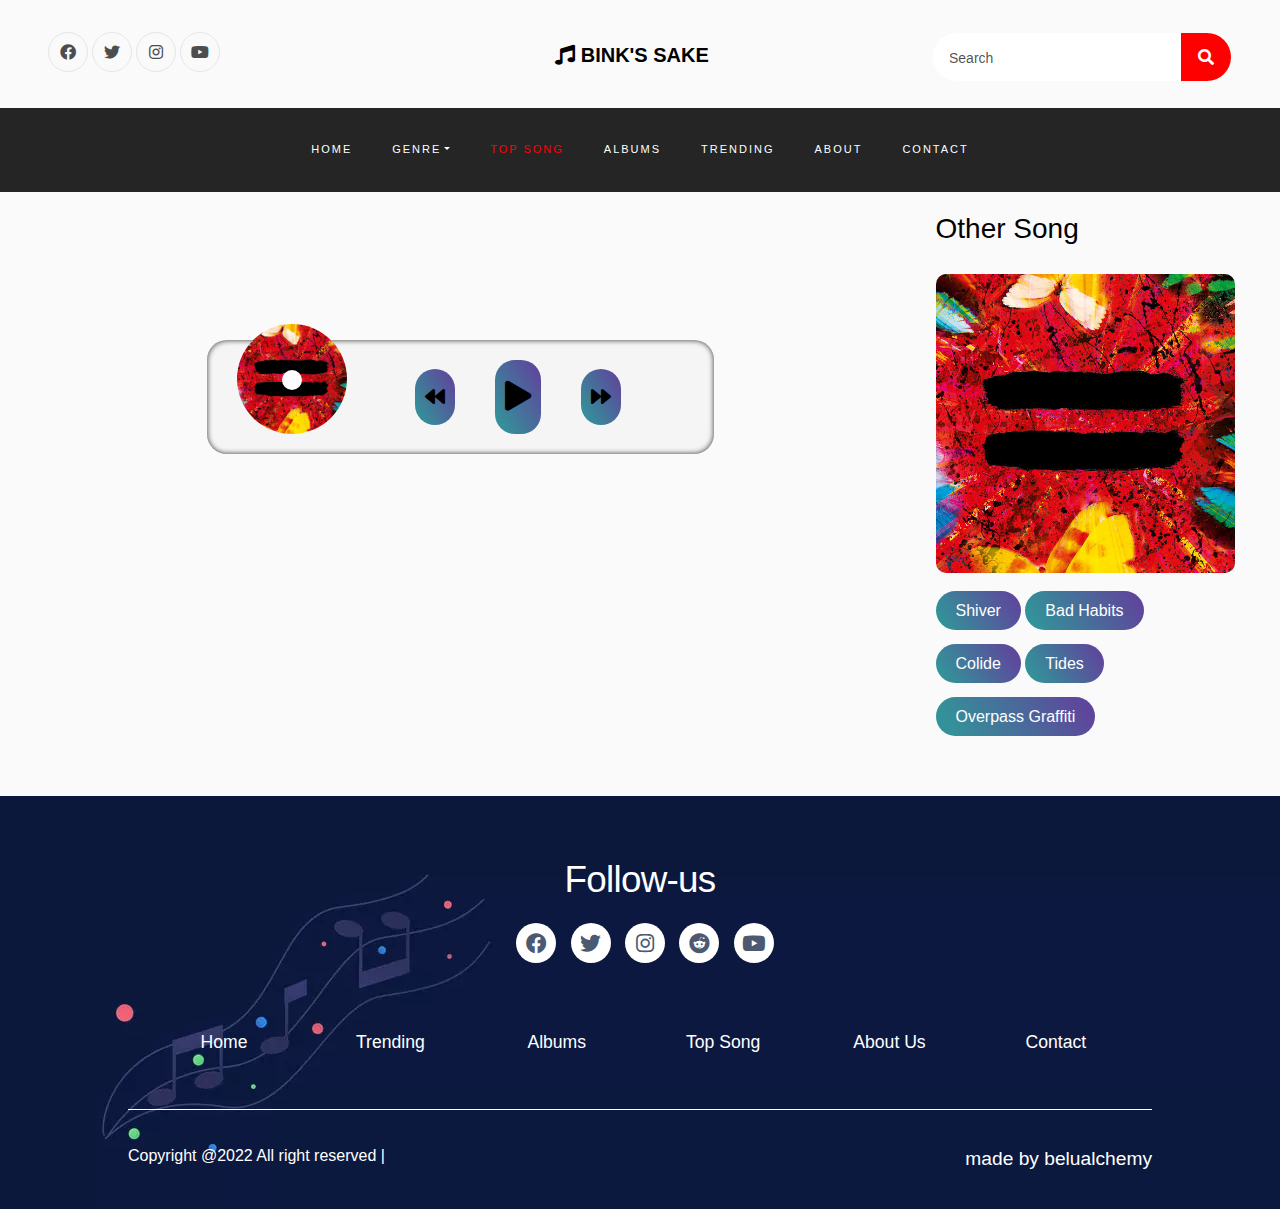
==== jokernandqthequeen.html @ e7f6d361 "Add files via upload" ====
<!doctype html>
<html lang="en">

<head>
    <title>Bink's Sake</title>
    <meta charset="utf-8">
    <meta name="viewport" content="width=device-width, initial-scale=1, shrink-to-fit=no">

    <link href='https://fonts.googleapis.com/css?family=Roboto:400,100,300,700' rel='stylesheet' type='text/css'>

    <link rel="stylesheet" href="https://stackpath.bootstrapcdn.com/font-awesome/4.7.0/css/font-awesome.min.css">
    <link rel="stylesheet" href="./css/all.css">
    <link rel="stylesheet" href="./css/bootstrap.css">
    <link rel="stylesheet" href="./css/codes.css">
    <link rel="stylesheet" href="./css/slider.css">
    <link rel="stylesheet" href="./css/styles.css">
    <link rel="stylesheet" href="./css/music.css">
    <script src="./js/slider.js" defer></script>

</head>

<body>
    <section class="ftco-section">
        <!-- <div class="container">
            <div class="row justify-content-center">
                <div class="col-md-6 text-center mb-5">
                    <h2 class="heading-section">Website menu #07</h2>
                </div>
            </div>
        </div> -->

        <div class="container-fluid px-md-5">
            <div class="row justify-content-between">
                <div class="col-md-8 order-md-last">
                    <div class="row">
                        <div class="col-md-6 text-center">
                            <a class="navbar-brand" href="index.html"><i class="fas fa-music"></i> Bink's Sake</a>
                        </div>
                        <div class="col-md-6 d-md-flex justify-content-end mb-md-0 mb-3">
                            <form action="#" class="searchform order-lg-last">
                                <div class="form-group d-flex">
                                    <input type="text" class="form-control pl-3" placeholder="Search">
                                    <button type="submit" placeholder="" class="form-control search"><span class="fa fa-search"></span></button>
                                </div>
                            </form>
                        </div>
                    </div>
                </div>
                <div class="col-md-4 d-flex">
                    <div class="social-media">
                        <p class="mb-0 d-flex">
                            <a href="#" class="d-flex align-items-center justify-content-center"><span class="fab fa-facebook"><i class="sr-only">Facebook</i></span></a>
                            <a href="#" class="d-flex align-items-center justify-content-center"><span class="fab fa-twitter"><i class="sr-only">Twitter</i></span></a>
                            <a href="#" class="d-flex align-items-center justify-content-center"><span class="fab fa-instagram"><i class="sr-only">Instagram</i></span></a>
                            <a href="#" class="d-flex align-items-center justify-content-center"><span class="fab fa-youtube"><i class="sr-only">Dribbble</i></span></a>
                        </p>
                    </div>
                </div>
            </div>
        </div>
        <nav class="navbar navbar-expand-lg navbar-dark ftco_navbar bg-dark ftco-navbar-light" id="ftco-navbar">
            <div class="container-fluid">

                <button class="navbar-toggler" type="button" data-toggle="collapse" data-target="#ftco-nav" aria-controls="ftco-nav" aria-expanded="false" aria-label="Toggle navigation">
	        <span class="fa fa-bars"></span> Menu
	      </button>
                <div class="collapse navbar-collapse" id="ftco-nav">
                    <ul class="navbar-nav m-auto">
                        <li class="nav-item"><a href="./index.html" class="nav-link">Home</a></li>
                        <li class="nav-item dropdown">
                            <a class="nav-link dropdown-toggle" href="#" id="dropdown04" data-toggle="dropdown" aria-haspopup="true" aria-expanded="false">Genre</a>
                            <div class="dropdown-menu" aria-labelledby="dropdown04">
                                <a class="dropdown-item" href="#">HIP/POP</a>
                                <a class="dropdown-item" href="#">AFRO</a>
                                <a class="dropdown-item" href="#">RAP</a>
                                <a class="dropdown-item" href="#">ANIME</a>
                            </div>
                        </li>
                        <li class="nav-item active"><a href="./topsong.html" class="nav-link">Top Song</a></li>
                        <li class="nav-item"><a href="./album.html" class="nav-link">Albums</a></li>
                        <li class="nav-item"><a href="#" class="nav-link">Trending</a></li>
                        <li class="nav-item"><a href="./about.html" class="nav-link">About</a></li>
                        <li class="nav-item"><a href="./contact.html" class="nav-link">Contact</a></li>
                    </ul>
                </div>
            </div>
        </nav>
        <!-- END nav -->

    </section>
    <div class="container-fluid">
        <div class="main-topsong">
            <div class="topsong">
                <div class="row justify-content-center">
                    <div class="col-lg-7 m-5">
                        <div class="music-container" id="music-container">
                            <div class="music-info">
                                <h4 id="title"></h4>
                                <div class="progress-container" id="progress-container">
                                    <div class="progress" id="progress"></div>
                                </div>
                            </div>

                            <audio src="music/The Joker And The Queen.mp3" id="audio"></audio>

                            <div class="img-container">
                                <img src="images/topsongimage/The Joker And The Queen.jpg" alt="music-cover" id="cover" />
                            </div>
                            <div class="navigation">
                                <button id="prev" class="action-btn">
                              <i class="fas fa-backward"></i>
                            </button>
                                <button id="play" class="action-btn action-btn-big">
                              <i class="fas fa-play"></i>
                            </button>
                                <button id="next" class="action-btn">
                              <i class="fas fa-forward"></i>
                            </button>
                            </div>
                        </div>
                    </div>

                </div>

            </div>

            <aside class="aside container ">
                <div class="container">
                    <div class="row">

                        <div class="col-lg-12">
                            <h3>Other Song</h3>
                        </div>



                        <div class="col-lg-12 col-md-12">
                            <div class="topsong-trend">
                                <img src="./images/topsongimage/The Joker And The Queen.jpg">
                                <p> <a href="">Shiver</a>
                                    <a href="">Bad Habits</a>
                                </p>

                                <p> <a href="">Colide</a>
                                    <a href="">Tides</a>

                                </p>
                                <p>
                                    <a href="">Overpass Graffiti</a>

                                </p>



                            </div>

                        </div>

                    </div>
                </div>
            </aside>


        </div>
    </div>
    <footer style="background-image: url(./images/how.webp); ">
        <div class="follow " data-aos-delay="200 ">
            <h2>Follow-us</h2>
            <i class="fab fa-facebook " data-animate="fadeInUp "></i>
            <i class="fab fa-twitter " data-animate="fadeInUp "></i>
            <i class="fab fa-instagram "></i>
            <i class="fab fa-reddit "></i>
            <i class="fab fa-youtube "></i>

        </div>
        <div class="footer-main ">
            <div class="footer-link ">
                <div class="footer-links ">
                    <a href="./index.html ">Home</a>
                </div>
                <div class="footer-links ">
                    <a href=" ">Trending</a>

                </div>
                <div class="footer-links ">
                    <a href=" ./album.html">Albums</a>
                </div>
                <div class="footer-links ">
                    <a href="./topsong.html ">Top Song</a>
                </div>

                <div class="footer-links ">
                    <a href="./about.html ">About Us</a>
                </div>
                <div class="footer-links ">
                    <a href="./contact.html ">Contact</a>
                </div>
            </div>
            <div class="right ">

                <div> Copyright @2022 All right reserved |</div>
                <div>
                    <a href="https://belualchemy.netlify.app/ " target="_black ">made by belualchemy</a>
                </div>



            </div>
            <div style="height: 20px; "></div>
        </div>





        </div>
    </footer>

    <!---- /*===== End of REASON ======*/----->




    <script src="js/jquery.min.js "></script>
    <script src="js/popper.js "></script>
    <script src="js/bootstrap.min.js "></script>
    <script src="js/main.js "></script>
    <script src="./js/music4.js"></script>

</body>

</html>
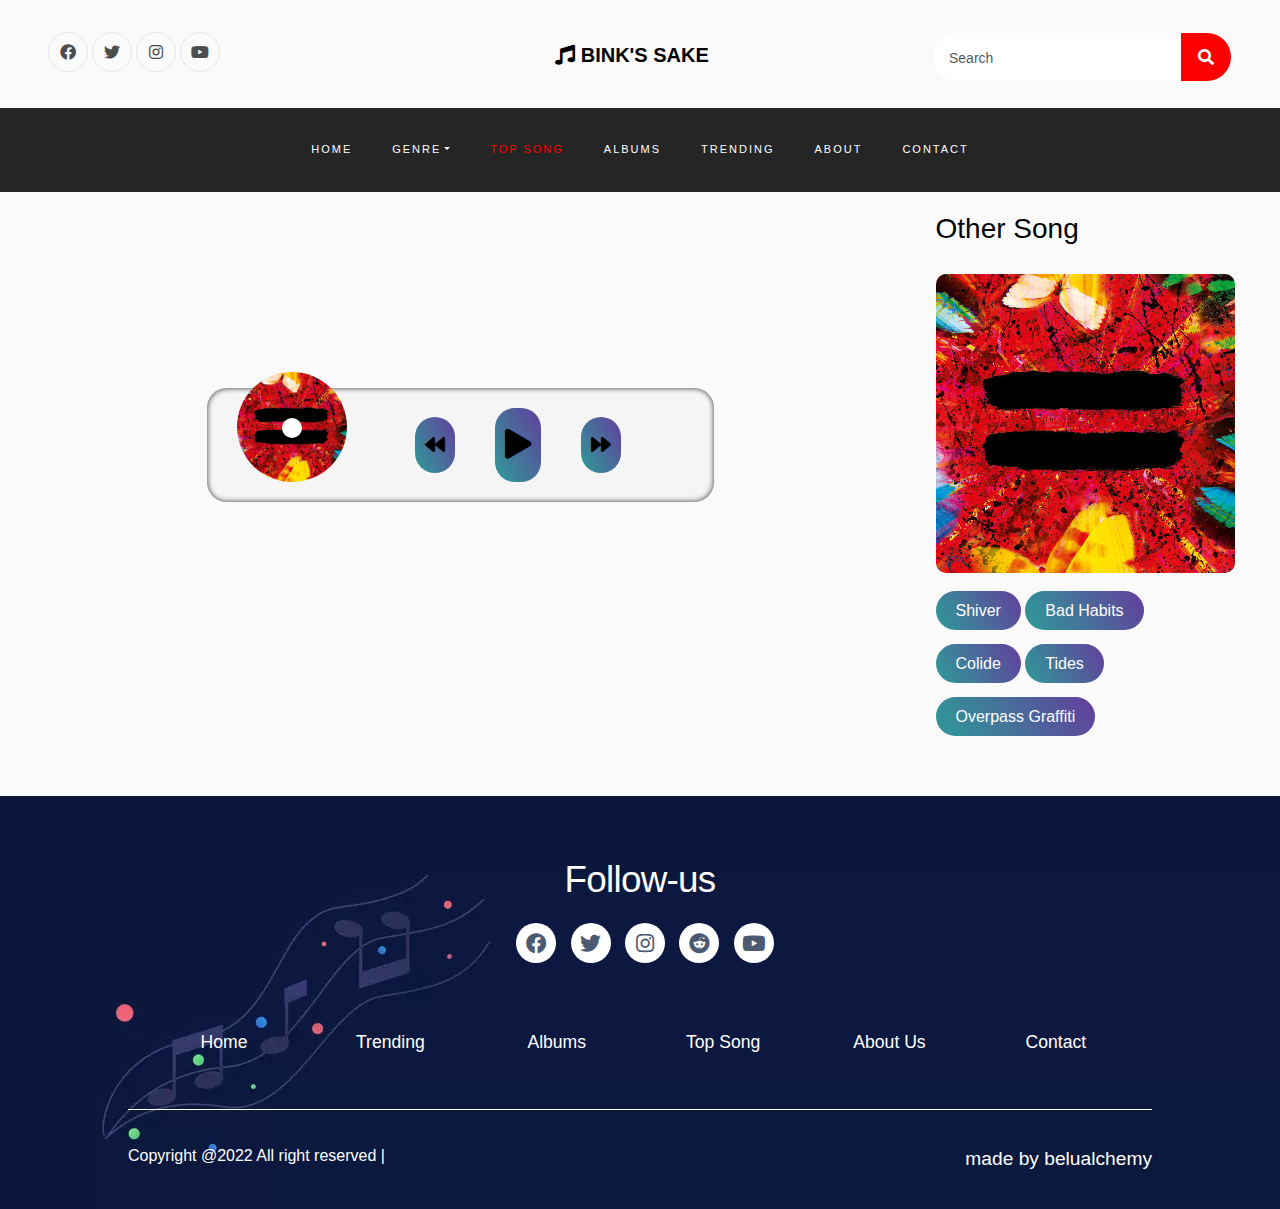
==== commit f09273f6: "Update jokernandqthequeen.html" ====
--- a/jokernandqthequeen.html
+++ b/jokernandqthequeen.html
@@ -92,7 +92,7 @@
         <div class="main-topsong">
             <div class="topsong">
                 <div class="row justify-content-center">
-                    <div class="col-lg-7 m-5">
+                    <div class="col-lg-7 m-5 pt-5">
                         <div class="music-container" id="music-container">
                             <div class="music-info">
                                 <h4 id="title"></h4>
@@ -229,4 +229,4 @@
 
 </body>
 
-</html>+</html>
--- a/css/styles.css
+++ b/css/styles.css
@@ -34,7 +34,7 @@
     @media (max-width: 991.98px) {
         .ftco-navbar-light {
             background: #000 !important;
-            position: relative;
+            position:relative;
             top: 0;
             padding: 20px 15px !important;
         }
@@ -1420,6 +1420,28 @@
         .topsong-trend img {
             width: 70%;
         }
+	    
+
+
+ 
+    
+    }
+    @media screen and (max-width:500px) {
+
+        
+
+           
+
+        
+
+	    .topsong-img img {
+
+        width: 50% ! important;
+
+        
+
+    }
+
     }
     
     .topsong-trend p {
@@ -1624,4 +1646,4 @@
             text-align: center;
         }
     }
-    /*=====  End of Footer  ======*/+    /*=====  End of Footer  ======*/
